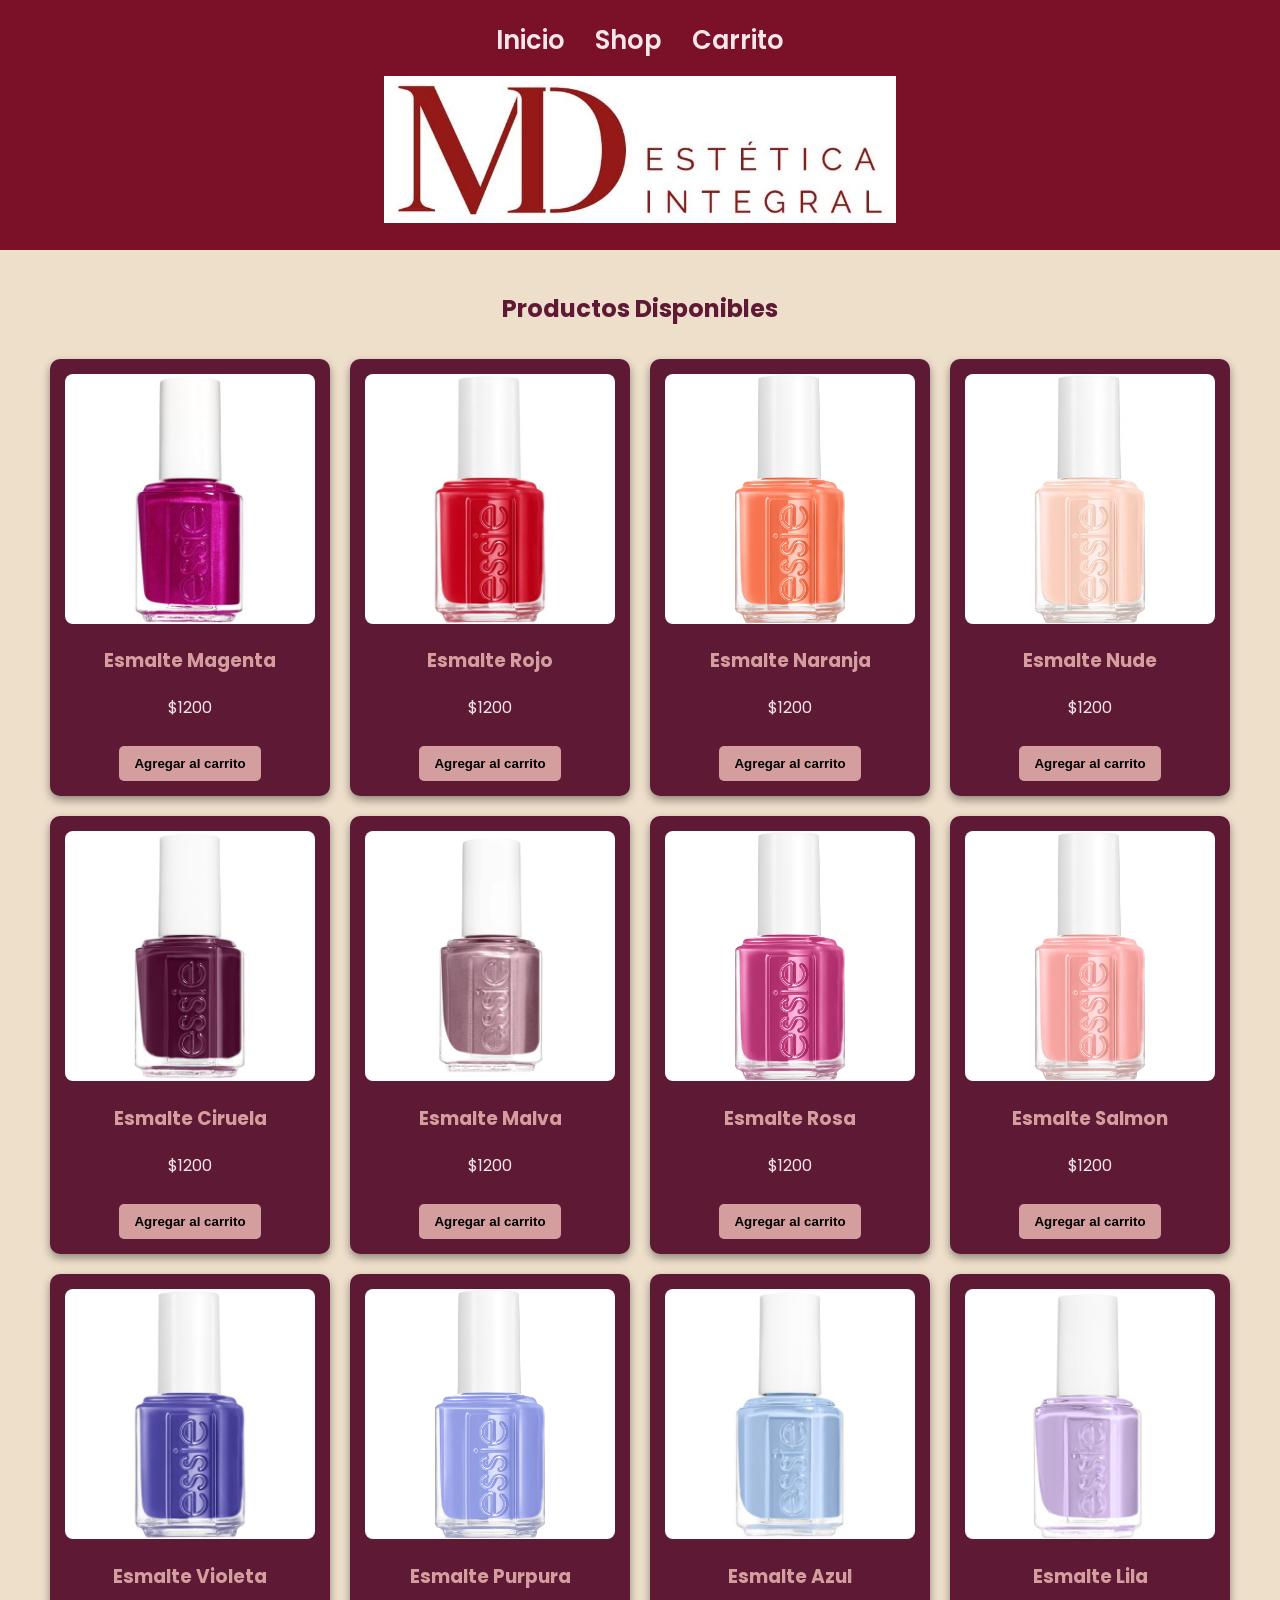
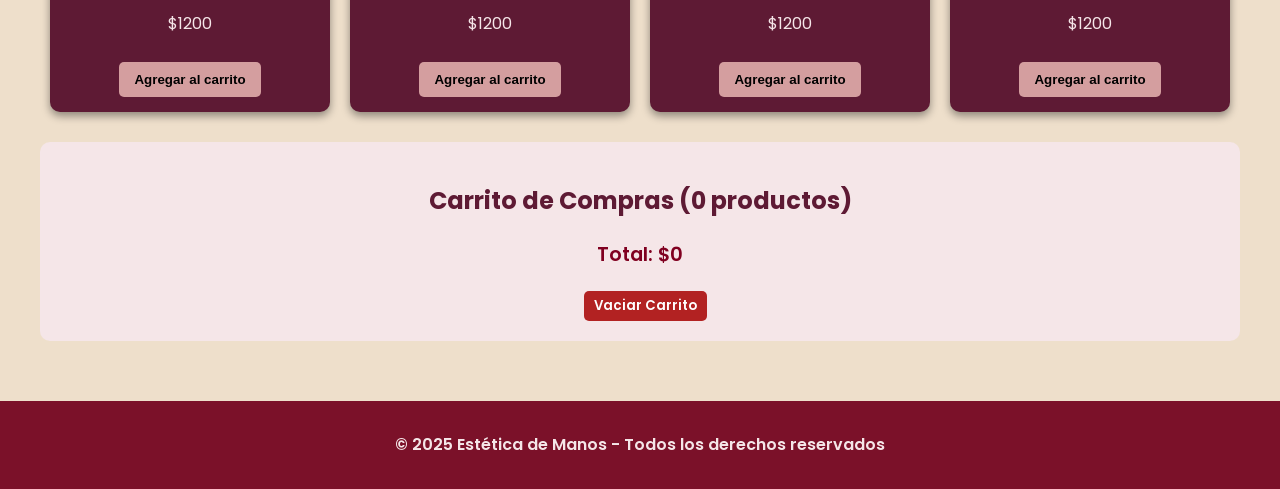
==== pages/shop.html @ 0e126c8b "4° Version" ====
<!DOCTYPE html>
<html lang="es">
<head>
  <meta charset="UTF-8" />
  <meta name="viewport" content="width=device-width, initial-scale=1" />
  <title>Tienda | MD Estética</title>
  <link href="https://fonts.googleapis.com/css2?family=Poppins:wght@300;600&display=swap" rel="stylesheet" />
  <link rel="stylesheet" href="../css/styles.css" />
</head>
<body>
  <header>
    <nav>
      <ul class="nav-list">
        <li><a href="../index.html">Inicio</a></li>
        <li><a href="shop.html" class="active">Shop</a></li>
        <li><a href="#carrito">Carrito</a></li>
      </ul>
    </nav>
    <img src="../media/img/LogoMD_3.jpg" class="logoMD" width="40%" alt="Logo MD Estetica Integral">
  </header>

  <main>
    <h2>Productos Disponibles</h2>
    <div class="grid-productos" id="productos-container"></div>

    <section id="carrito">
        <h2>Carrito de Compras (<span id="contador-carrito">0</span> productos)</h2>
      <ul id="carrito-lista"></ul>
      <p>Total: $<span id="carrito-total">0</span></p>
      <button onclick="vaciarCarrito()">Vaciar Carrito</button>
    </section>
  </main>

  <footer>
    <p>© 2025 Estética de Manos - Todos los derechos reservados</p>
  </footer>
  <script src="../js/shop.js"></script>
</body>
</html>
---- css/styles.css ----
/* Fuentes */
body {
    font-family: 'Poppins', sans-serif;
    margin: 0;
    padding: 0;
    /*background: linear-gradient(135deg, #4a0e21, #7b1129); /* Degradado bordó */
    background: #eedfcb;
    color: #5e1a34; /* Color claro para contraste */
    line-height: 1.6;
    text-align: center;
  }
  
  header {
    background-color: #7b1129; /* Bordó oscuro */
    padding: 20px 0;
    text-align: center;
    color: #f5e6e8;
  }
  
  .nav-list {
    list-style: none;
    display: flex;
    justify-content: center;
    padding: 0;
    margin: 0 0 15px 0;
    gap: 30px;
  }
  
  .nav-list li a {
    color: #f5e6e8;
    text-decoration: none;
    font-weight: 600;
    font-size: 1.6rem;
  }
  
  .nav-list li a:hover {
    text-decoration: underline;
    color: #d49e9f; /* tono más claro bordó para hover */
  }
  
  main {
    padding: 20px;
    max-width: 1200px;
    margin: auto;
  }
  
  .inicio-section {
    text-align: center;
    margin-bottom: 40px;
  }
  
  .inicio-section video {
    margin-top: 20px;
    max-width: 100%;
    border-radius: 8px;
  }
  
  .video-bienvenida {
  width: 100%;
  max-width: 600px;
  border-radius: 8px;
  display: block;
  margin: 20px auto;
  }
  
  /* Flexbox para productos */
  .productos-section .cards-container {
    display: flex;
    flex-wrap: wrap;
    gap: 20px;
    justify-content: center;
  }
  
  .card {
    background: #5e1a34; /* bordó medio para las cards */
    border-radius: 10px;
    box-shadow: 0 4px 8px rgb(0 0 0 / 0.4);
    max-width: 280px;
    flex: 1 1 280px;
    padding: 15px;
    text-align: center;
    color: #f5e6e8;
  }
  
  .card img {
    max-width: 100%;
    border-radius: 8px;
  }
  
  .card h3 {
    margin-top: 15px;
    color: #d49e9f; /* título en tono claro */
  }
  
  /* Grid para reseñas */
  .resenas-section .resenas-grid {
    display: grid;
    grid-template-columns: repeat(auto-fit,minmax(250px,1fr));
    gap: 20px;
    margin-top: 20px;
  }
  
  .resena {
    background: #5e1a34; /* bordó medio */
    border-radius: 8px;
    padding: 15px;
    box-shadow: 0 3px 6px rgb(0 0 0 / 0.4);
    font-style: italic;
    color: #f5e6e8;
  }
  
  .resena strong {
    display: block;
    margin-top: 10px;
    text-align: right;
    color: #d49e9f;
    font-weight: 600;
  }
  
  /* Formulario */
  .contacto-section {
    margin-top: 40px;
    background: #7b1129; /* fondo bordó para el formulario */
    padding: 25px;
    border-radius: 10px;
    box-shadow: 0 4px 12px rgb(0 0 0 / 0.4);
    max-width: 600px;
    margin-left: auto;
    margin-right: auto;
    color: #f5e6e8;
  }
  
  .contact-form label {
    display: block;
    margin-bottom: 6px;
    font-weight: 600;
  }
  
  .contact-form input,
  .contact-form textarea {
    width: 100%;
    padding: 10px;
    margin-bottom: 15px;
    border-radius: 6px;
    border: 1px solid #d49e9f;
    background-color: #5e1a34;
    color: #f5e6e8;
    font-family: inherit;
    font-size: 1rem;
    box-sizing: border-box;
  }
  
  .contact-form input::placeholder,
  .contact-form textarea::placeholder {
    color: #d49e9f;
  }
  
  .contact-form button {
    background-color: #d49e9f; /* botón en tono claro bordó */
    color: #4a0e21;
    padding: 12px 20px;
    font-size: 1.1rem;
    border: none;
    border-radius: 6px;
    cursor: pointer;
    font-weight: 700;
    transition: background-color 0.3s ease;
  }
  
  .contact-form button:hover {
    background-color: #f5e6e8;
    color: #7b1129;
  }
  
  /* Footer */
  footer {
    text-align: center;
    padding: 15px 0;
    background-color: #7b1129;
    color: #f5e6e8;
    margin-top: 40px;
    font-weight: 600;
  }
  
  /* Media Queries - Responsive */
  @media (max-width: 768px) {
    .nav-list {
      flex-direction: column;
      gap: 15px;
    }
  
    .productos-section .cards-container {
      flex-direction: column;
      align-items: center;
    }
  
    .contacto-section {
      padding: 15px;
      margin: 20px 10px;
    }

    .logoMD {
      width: 80%;
    }
  }

  @media (max-width: 768px) and (orientation: landscape) {
    .logoMD {
      width: 50%;
    }
  }

  .grid-productos {
    display: grid;
    grid-template-columns: repeat(auto-fit, minmax(250px, 1fr));
    gap: 20px;
    margin: 30px 0;
    padding: 0 10px;
  }
  
  .grid-productos .card button {
    margin-top: 10px;
    background-color: #d49e9f;
    border: none;
    padding: 10px 15px;
    font-weight: bold;
    border-radius: 5px;
    cursor: pointer;
  }
  
  #carrito {
    background-color: #f5e6e8;
    padding: 20px;
    border-radius: 10px;
    margin-top: 30px;
    color: #5e1a34;
  }
  
  #carrito-lista {
    list-style: none;
    padding: 0;
  }
  
  #carrito-lista li {
    margin-bottom: 10px;
  }

  /* Botón Vaciar Carrito */
#carrito button {
  background-color: #800020; /* Bordó oscuro */
  color: #fff;
  padding: 10px 20px;
  border: none;
  border-radius: 8px;
  font-family: 'Poppins', sans-serif;
  font-weight: 600;
  cursor: pointer;
  transition: background-color 0.3s ease;
  margin-top: 10px;
}

#carrito button:hover {
  background-color: #a52a2a; /* tono más claro al pasar el mouse */
}

/* Leyenda del total */
#carrito p {
  font-size: 1.2rem;
  font-weight: 600;
  color: #800020;
  margin: 10px 0;
}

#carrito input[type="number"] {
  width: 50px;
  padding: 5px;
  margin: 0 5px;
  border-radius: 5px;
  border: 1px solid #ccc;
}

#carrito button {
  margin-left: 10px;
  background-color: #b22222;
  padding: 5px 10px;
  border-radius: 5px;
}

#carrito button:hover {
  background-color: #cc4444;
}

/* Estilo de ítems en el carrito */
.item-carrito {
  display: flex;
  justify-content: space-between;
  align-items: center;
  background: #f9f9f9;
  padding: 12px;
  margin: 8px 0;
  border-radius: 10px;
  box-shadow: 0 2px 6px rgba(0,0,0,0.1);
  gap: 20px;
}

.item-info p {
  margin: 5px 0;
  font-size: 14px;
  color: #444;
}

.item-info strong {
  font-size: 16px;
  color: #222;
}

.item-carrito input[type="number"] {
  width: 50px;
  padding: 3px 5px;
  border-radius: 5px;
  border: 1px solid #bbb;
}

.btn-eliminar {
  background-color: #e63946; /*e2bbbb*/
  color: white;
  border: none;
  padding: 6px 10px;
  border-radius: 5px;
  cursor: pointer;
  font-size: 14px;
}

.btn-eliminar:hover {
  background-color: #b71c1c;
}
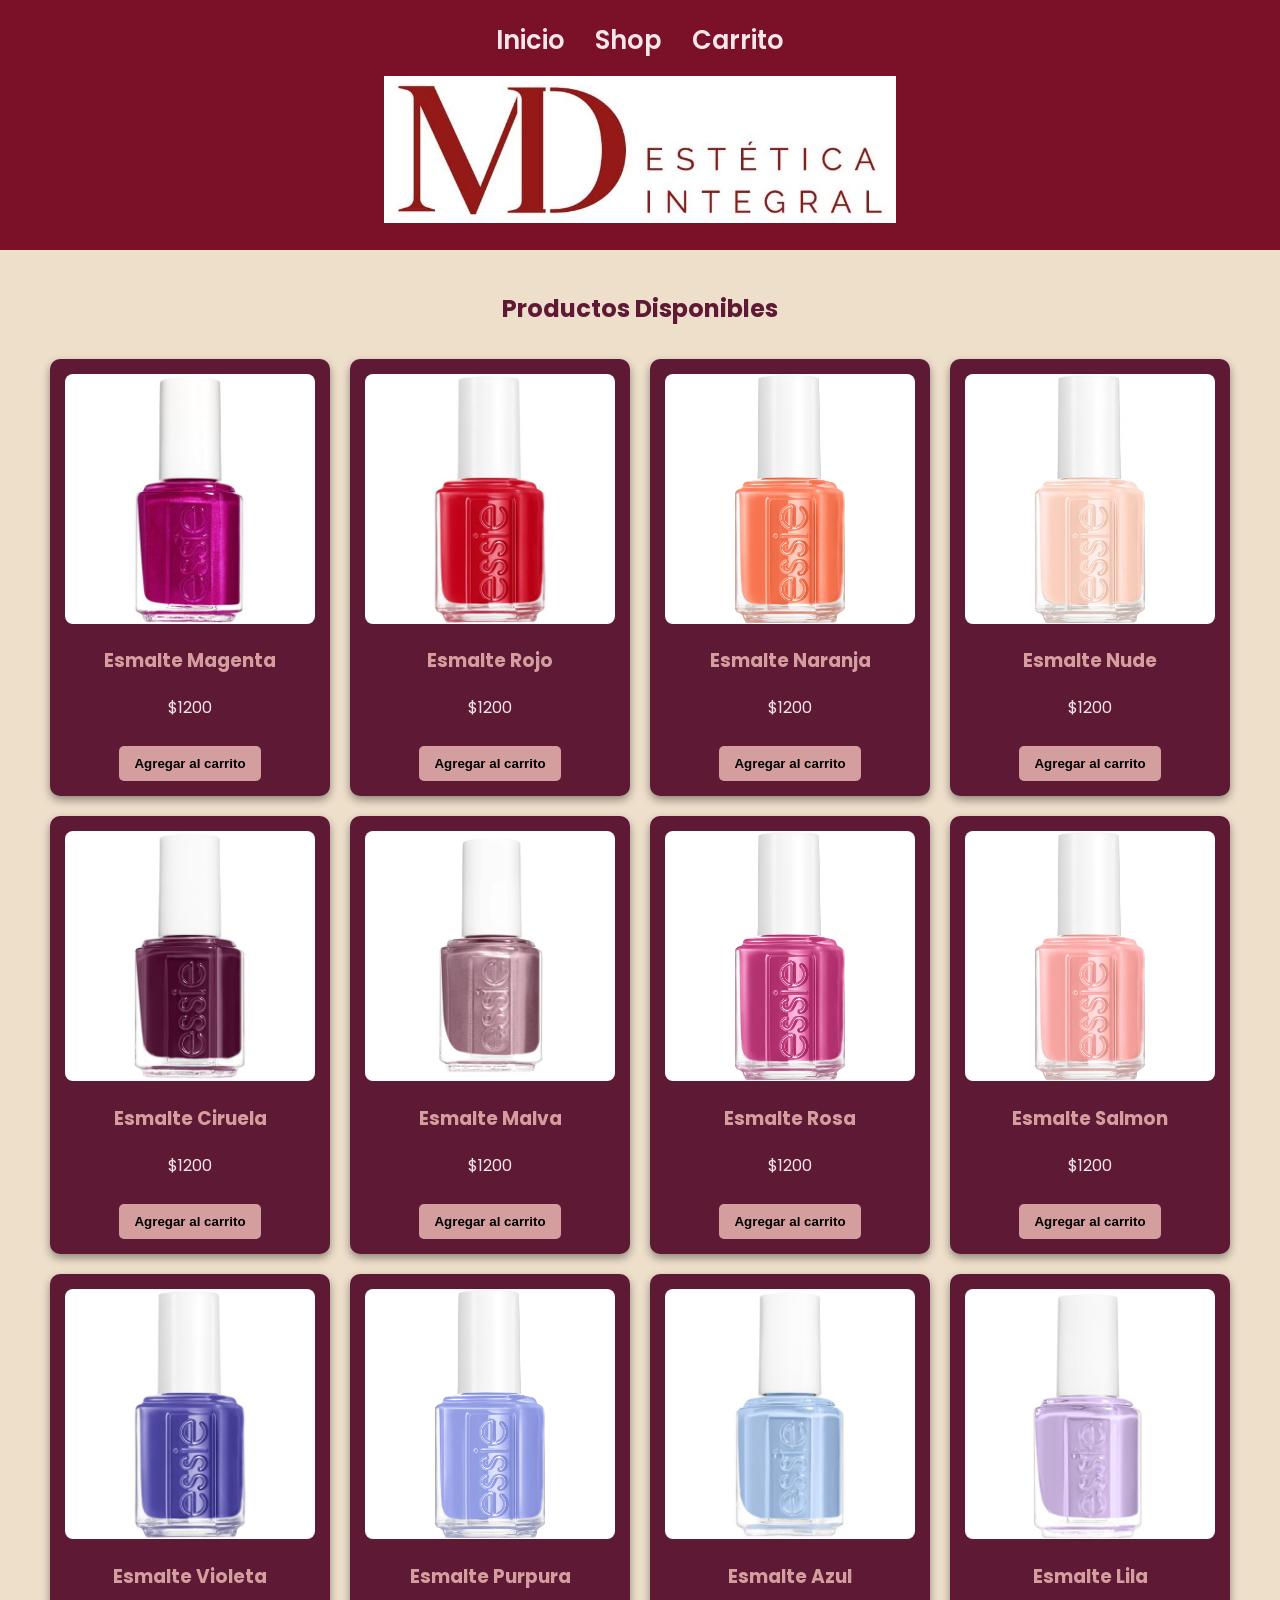
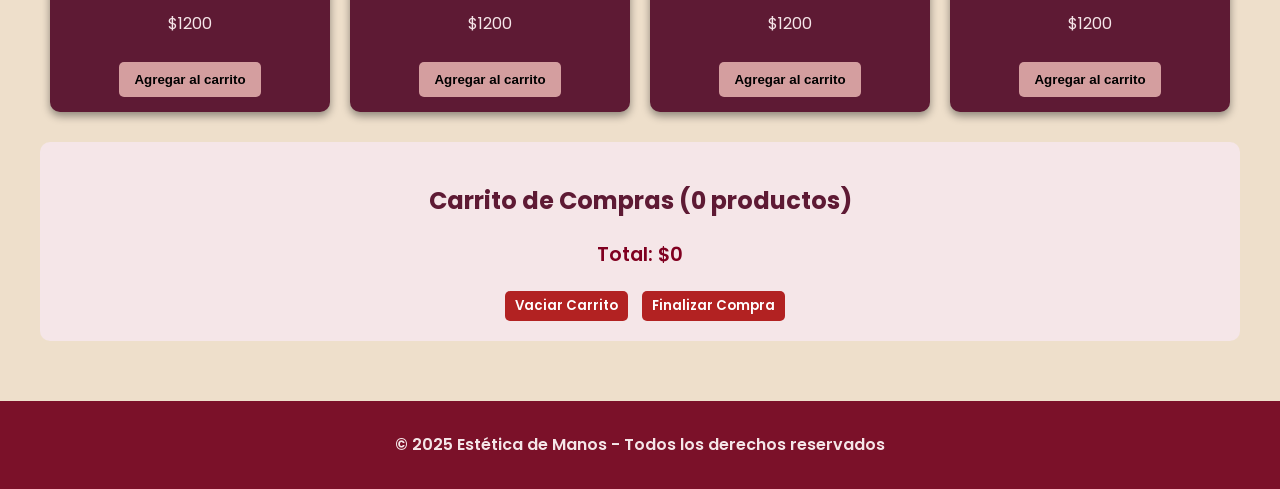
==== commit a8a09bd5: "5° Version" ====
--- a/pages/shop.html
+++ b/pages/shop.html
@@ -28,6 +28,7 @@
       <ul id="carrito-lista"></ul>
       <p>Total: $<span id="carrito-total">0</span></p>
       <button onclick="vaciarCarrito()">Vaciar Carrito</button>
+      <button onclick="finalizarCompra()">Finalizar Compra</button>
     </section>
   </main>
 
@@ -36,5 +37,4 @@
   </footer>
   <script src="../js/shop.js"></script>
 </body>
-</html>
-
+</html>
--- a/css/styles.css
+++ b/css/styles.css
@@ -210,44 +210,44 @@
     }
   }
 
-  .grid-productos {
-    display: grid;
-    grid-template-columns: repeat(auto-fit, minmax(250px, 1fr));
-    gap: 20px;
-    margin: 30px 0;
-    padding: 0 10px;
-  }
-  
-  .grid-productos .card button {
-    margin-top: 10px;
-    background-color: #d49e9f;
-    border: none;
-    padding: 10px 15px;
-    font-weight: bold;
-    border-radius: 5px;
-    cursor: pointer;
-  }
-  
-  #carrito {
-    background-color: #f5e6e8;
-    padding: 20px;
-    border-radius: 10px;
-    margin-top: 30px;
-    color: #5e1a34;
-  }
-  
-  #carrito-lista {
-    list-style: none;
-    padding: 0;
-  }
-  
-  #carrito-lista li {
-    margin-bottom: 10px;
-  }
+.grid-productos {
+  display: grid;
+  grid-template-columns: repeat(auto-fit, minmax(250px, 1fr));
+  gap: 20px;
+  margin: 30px 0;
+  padding: 0 10px;
+}
+
+.grid-productos .card button {
+  margin-top: 10px;
+  background-color: #d49e9f;
+  border: none;
+  padding: 10px 15px;
+  font-weight: bold;
+  border-radius: 5px;
+  cursor: pointer;
+}
+
+#carrito {
+  background-color: #f5e6e8;
+  padding: 20px;
+  border-radius: 10px;
+  margin-top: 30px;
+  color: #5e1a34;
+}
+
+#carrito-lista {
+  list-style: none;
+  padding: 0;
+}
+
+#carrito-lista li {
+  margin-bottom: 10px;
+}
 
   /* Botón Vaciar Carrito */
 #carrito button {
-  background-color: #800020; /* Bordó oscuro */
+  background-color: #800020;
   color: #fff;
   padding: 10px 20px;
   border: none;
@@ -260,7 +260,7 @@
 }
 
 #carrito button:hover {
-  background-color: #a52a2a; /* tono más claro al pasar el mouse */
+  background-color: #a52a2a;
 }
 
 /* Leyenda del total */
@@ -311,7 +311,8 @@
 
 .item-info strong {
   font-size: 16px;
-  color: #222;
+  color: #e63946;
+  font-size: 1.4rem;
 }
 
 .item-carrito input[type="number"] {
@@ -333,4 +334,9 @@
 
 .btn-eliminar:hover {
   background-color: #b71c1c;
+}
+
+.item-info input[type="number"] {
+  width: 50px;
+  padding: 3px;
 }
